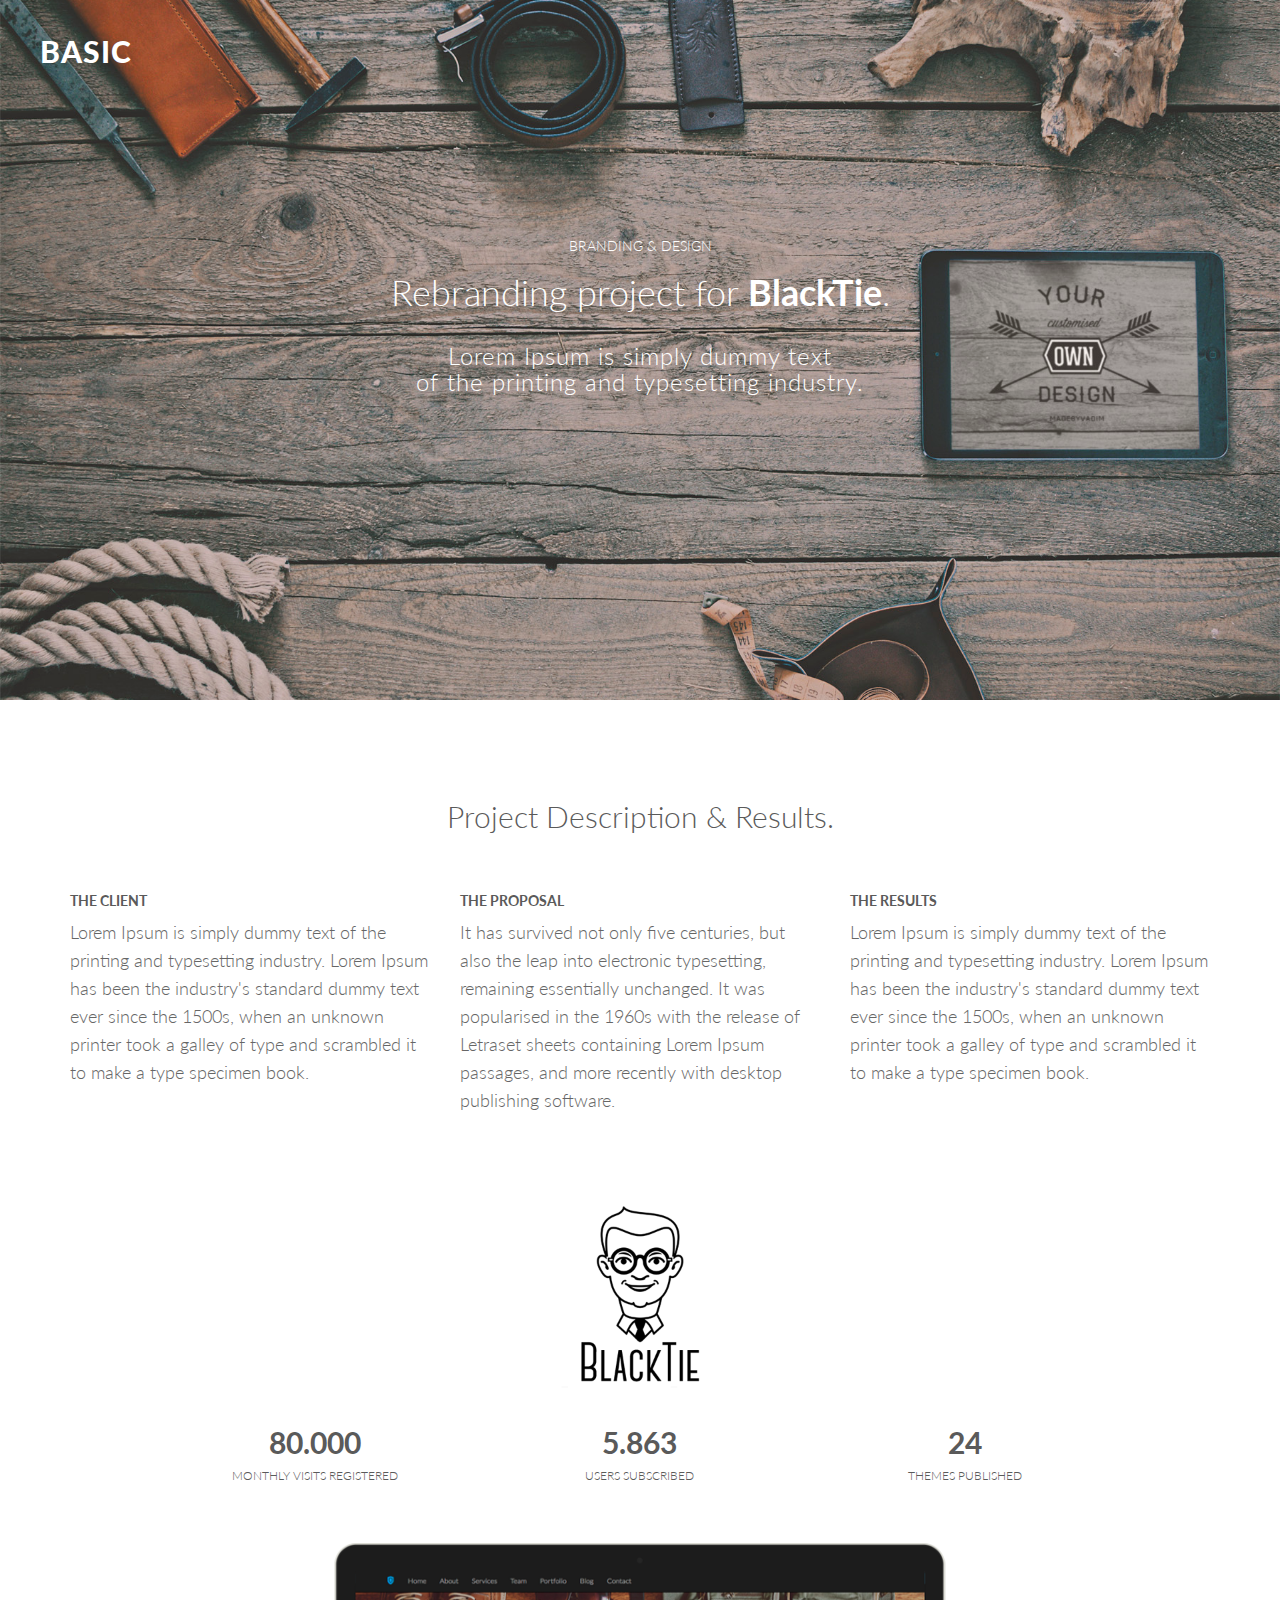
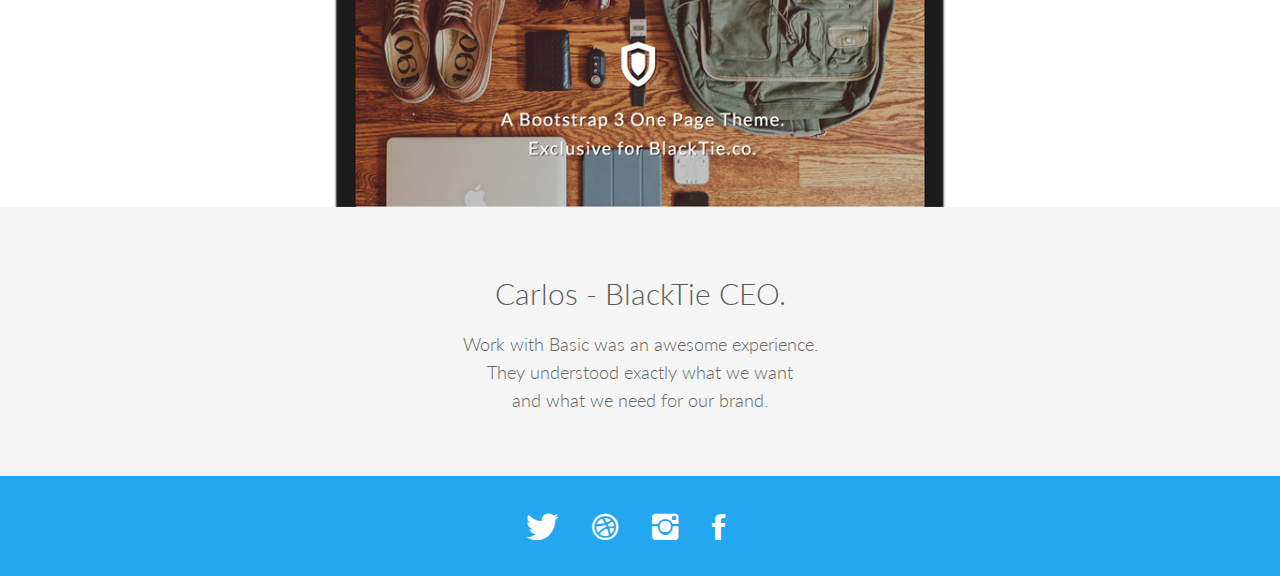
==== single-project.html @ efd59213 "massive intial upload" ====
<!DOCTYPE html>
<html lang="en">
  <head>
    <meta charset="utf-8">
    <meta http-equiv="X-UA-Compatible" content="IE=edge">
    <meta name="viewport" content="width=device-width, initial-scale=1">
    <meta name="description" content="">
    <meta name="author" content="">
    <link rel="icon" href="assets/img/favicon.ico">

    <title>BASIC - Blacktie.co Free Theme</title>

    <!-- Bootstrap core CSS -->
    <link href="assets/css/bootstrap.css" rel="stylesheet">

    <!-- Custom styles for this template -->
    <link href="assets/css/ionicons.min.css" rel="stylesheet">
    <link href="assets/css/style.css" rel="stylesheet">


    <!-- IE10 viewport hack for Surface/desktop Windows 8 bug -->
    <script src="assets/js/ie10-viewport-bug-workaround.js"></script>

    <!-- HTML5 shim and Respond.js IE8 support of HTML5 elements and media queries -->
    <!--[if lt IE 9]>
      <script src="https://oss.maxcdn.com/html5shiv/3.7.2/html5shiv.min.js"></script>
      <script src="https://oss.maxcdn.com/respond/1.4.2/respond.min.js"></script>
    <![endif]-->
  </head>

  <body>

    <div id="h2">
      <div class="logo">
        <a href="index.html"><h2>BASIC</h2></a>
      </div><!--/logo-->
      <div class="container centered">
        <div class="row">
          <div class="col-md-8 col-md-offset-2">
            <h5>BRANDING & DESIGN</h5>
            <h1>Rebranding project for <b>BlackTie</b>.</h1>
            <h3>Lorem Ipsum is simply dummy text<br/>of the printing and typesetting industry.</h3>
          </div>
        </div><!--/row-->
      </div><!--/container-->
    </div><!--H-->

    <div class="container ptb">
      <div class="row">
        <h2 class="centered mb">Project Description & Results.</h2>
        <div class="col-md-4">
          <h5><b>THE CLIENT</b></h5>
          <p>Lorem Ipsum is simply dummy text of the printing and typesetting industry. Lorem Ipsum has been the industry's standard dummy text ever since the 1500s, when an unknown printer took a galley of type and scrambled it to make a type specimen book.</p>
        </div><!--/col-md-4-->
        <div class="col-md-4">
          <h5><b>THE PROPOSAL</b></h5>
          <p>It has survived not only five centuries, but also the leap into electronic typesetting, remaining essentially unchanged. It was popularised in the 1960s with the release of Letraset sheets containing Lorem Ipsum passages, and more recently with desktop publishing software.</p>
        </div><!--/col-md-4-->
        <div class="col-md-4">
          <h5><b>THE RESULTS</b></h5>
          <p>Lorem Ipsum is simply dummy text of the printing and typesetting industry. Lorem Ipsum has been the industry's standard dummy text ever since the 1500s, when an unknown printer took a galley of type and scrambled it to make a type specimen book.</p>
        </div><!--/col-md-4-->
      </div><!--/row-->
    </div><!-- /.container -->
    <div class="container">
      <div class="row">
        <div class="col-md-10 col-md-offset-1 centered">
          <img src="assets/img/logoclient.png" width="200" alt="">
          <div class="row">
            <div class="col-sm-4">
              <h2><b>80.000</b></h2>
              <h6>MONTHLY VISITS REGISTERED</h6>
            </div><!--/col-sm-4-->
            <div class="col-sm-4">
              <h2><b>5.863</b></h2>
              <h6>USERS SUBSCRIBED</h6>
            </div><!--/col-sm-4-->
            <div class="col-sm-4">
              <h2><b>24</b></h2>
              <h6>THEMES PUBLISHED</h6>
            </div><!--/col-sm-4-->
          </div><!--/.row-->
        </div><!--/col-md-10-->
      </div><!--/row-->

      <div class="row mt">
        <div class="col-md-8 col-md-offset-2">
          <img src="assets/img/screen.png" class="img-responsive aligncenter" alt="">
        </div>
      </div><!--/.row-->

    </div><!--/.container-->

    <div id="g">
      <div class="container">
        <div class="row centered">
          <h2>Carlos - BlackTie CEO.</h2>
          <div class="col-md-8 col-md-offset-2">
            <p>Work with Basic was an awesome experience.<br/>They understood exactly what we want<br/>and what we need for our brand.</p>

          </div><!--/col-md-8-->
        </div><!--/row-->
      </div><!--/.container-->
    </div>

    <div id="f">
      <div class="container">
        <div class="row centered">
          <div class="col-md-8 col-md-offset-2">
            <a href="#"><i class="ion-social-twitter"></i></a>
            <a href="#"><i class="ion-social-dribbble"></i></a>
            <a href="#"><i class="ion-social-instagram"></i></a>
            <a href="#"><i class="ion-social-facebook"></i></a>
          </div><!--/col-md-8-->
        </div>
      </div><!--/container-->
    </div><!--/.F-->

    <!-- Bootstrap core JavaScript
    ================================================== -->
    <!-- Placed at the end of the document so the pages load faster -->
    <script src="assets/js/jquery.min.js"></script>
    <script src="assets/js/bootstrap.min.js"></script>
    <script src="assets/js/retina-1.1.0.js"></script>
    <script src="assets/js/custom.js"></script>


  
  </body>
</html>
---- assets/css/style.css ----
/*
 * Author: Carlos Alvarez
 * URL: http://alvarez.is
 *
 * Theme Name: Basic
 * URL: http://blacktie.co
 * Version: 1.0
 */

/*	################################################################
	1. GENERAL STRUCTURES
################################################################# */

/* Import fonts */
@import url(http://fonts.googleapis.com/css?family=Lato:300,400,700,900);

@import url("prettyPhoto.css") screen;
@import url("hoverex-all.css") screen;

* { 
	margin: 0;
	padding: 0px;
    font-family: 'Lato', sans-serif;
} 
body { 
	background: #fff; 
	margin: 0; 
	color: #5a5a5a;
}

h1, h2, h3, h4, h5, h6 {
    font-family: 'Lato', sans-serif;
	font-weight: 300;
}


p { 
	padding: 0; 
	margin-bottom: 12px; 
    font-family: 'Lato', sans-serif;
	font-weight: 300;
	font-size: 18px; 
	line-height: 28px;
	color: #666; 
	margin-top: 10px; 
}

html,
body {
	height: 100%;
}

.alignleft { float: left; }
.alignright { float: right; }
.aligncenter {
	margin-left: auto;
	margin-right: auto;
	display: block;
	clear: both;
}
.centered {text-align: center}
.mt {margin-top: 50px;}
.mb {margin-bottom: 50px;}
.mtb {margin-top: 50px; margin-bottom: 50px;}
.mtb2 { margin-top: 100px; margin-bottom: 100px;}
.ptb {padding-top: 80px; padding-bottom: 80px;}

.clear {
	clear: both;
	display: block;
	font-size: 0;
	height: 0;
	line-height: 0;
	width:100%;
}
::-moz-selection  {
	color: #fff;
	text-shadow:none;
	background:#2B2E31;
}
::selection {
	color: #fff;
	text-shadow:none;
	background:#2B2E31;
}
*,
*:after,
*:before {
	-webkit-box-sizing: border-box;
	-moz-box-sizing: border-box;
	box-sizing: border-box;
	padding: 0;
	margin: 0;
}
a { 
	padding: 0;
	margin: 0;
	text-decoration: none; 
	-webkit-transition: background-color .4s linear, color .4s linear;
	-moz-transition: background-color .4s linear, color .4s linear;
	-o-transition: background-color .4s linear, color .4s linear;
	-ms-transition: background-color .4s linear, color .4s linear;
	transition: background-color .4s linear, color .4s linear;
	color: #1abc9c;
}
a:hover,
a:focus {
  text-decoration: none;
  color:#696E74;
}

.nopadding {
	padding: 0px !important;
	margin: 0px;
}


/* FORM CONFIGURATION */

input {
	font-size: 16px;
	min-height: 40px;
	border-radius: 2px;
	line-height: 20px;
	padding: 11px 30px 12px;
	border: 1px solid #b9b9af;
	margin-bottom: 10px;
	background-color: #fff;
	-webkit-transition: background-color 0.2s;
	transition: background-color 0.2s;
}

.subscribe-input {
	float: left;
	width: 65%;
	text-align: left;
	margin-right: 2px;
}

.subscribe-submit {
	right: 0;
}

.btn-download {
	background: #FDE3A7;
}

.btn-conf {
	border-radius: 50px;
	margin-right: 15px;
	font-size: 11px;
	letter-spacing: 1px;
	text-transform: uppercase;
	padding: 14px 28px 13px 28px;
	}

.btn-clear {
	background: transparent;
	color: white;
	border: 2px solid white;
}
.btn-clear:hover {
	background: white;
	color: #2f2f2f;
}



.dmbutton:hover,
.dmbutton:active,
.dmbutton:focus{
	color: #ffffff;
	background-color: #222222;
	border-color: #ffffff;
}
.dmbutton {
	background:rgba(0, 0, 0, 0);
	border: 1px solid #ffffff;
	color: #ffffff;
	-webkit-border-radius: 2px;
	border-radius: 2px;
	padding-top: 1.025rem;
	padding-right: 2.25rem;
	letter-spacing:0.85px;
	padding-bottom: 1.0875rem;
	padding-left: 2.25rem;
	font-size: 1.55rem;
	cursor: pointer;
	font-weight: normal;
	line-height: normal;
	margin: 0 0 1.25rem;
	text-decoration: none;
	text-align: center;
	display: inline-block;
	-webkit-transition: background-color 300ms ease-out;
	-moz-transition: background-color 300ms ease-out;
	transition: background-color 300ms ease-out;
	-webkit-appearance: none;
	font-weight: normal !important;
}

/* HEADER SECTION */
#h {
	background: url(../img/header.jpg) no-repeat center top;
	padding-top: 5px;
	background-attachment: relative;
	background-position: center center;
	min-height: 700px;
	width: 100%;
	
    -webkit-background-size: 100%;
    -moz-background-size: 100%;
    -o-background-size: 100%;
    background-size: 100%;

    -webkit-background-size: cover;
    -moz-background-size: cover;
    -o-background-size: cover;
    background-size: cover;
    color: white;
}

#h .logo {
	margin-top: 30px;
	margin-left: 40px;
	padding-bottom: 150px;
}

#h .logo h2{
	font-weight: 900;
	color: white;
	letter-spacing: 1px;
}

#h h3 {
	margin-top: 10px;
}

#h i {
	font-size: 50px;
}

/* GREY SECTION */
#g {
	padding-top: 50px;
	padding-bottom: 50px;
	background: #f5f5f5;
}

.portfolio {
	padding:0 !important;
	margin:0 !important;
	display:block;
}


.portfolio-item .title:before {border-radius:0; display:none}
.portfolio-item p {margin:0px 0 30px;}
.portfolio-item h3 {margin:-10px 0 10px; font-size:16px; text-transform:uppercase;}


.tpl6 h3
{
	color:#fff;
	margin:0;
	padding:40px 5px 0;
	font-size:16px;
	text-transform:uppercase;
}
.tpl6 .dmbutton
{
	display:inline-block;
	margin:30px 5px 20px 5px;
	font-size:13px;
}

.tpl6 .bg
{
	height:100%;
	width:100%;
	background-color:#00b3fe;
	background-color:rgba(0,179,254,.9);
	text-align:center;
}

/* CLIENTS */

.clients img {
	max-width: 140px;
	max-height: 60px;
	vertical-align: middle;
}

.clients .col-sm-2 {
	height: 80px;
	line-height: 80px;
}

/* CONTACT SEPARATOR */
#sep {
	background: url(../img/sep.jpg) no-repeat center top;
	padding-top: 100px;
	background-attachment: relative;
	background-position: center center;
	min-height: 450px;
	width: 100%;
	color: white;
	
    -webkit-background-size: 100%;
    -moz-background-size: 100%;
    -o-background-size: 100%;
    background-size: 100%;

    -webkit-background-size: cover;
    -moz-background-size: cover;
    -o-background-size: cover;
    background-size: cover;
    color: white;
}

#sep h3 {
	font-weight: 300;
	letter-spacing: 2px;
}

/* FOOTER */
#f {
	padding-top: 25px;
	padding-bottom: 25px;
	background-color: #22A7F0;
}

#f i {
	margin-right: 30px;
	font-size: 35px;
}

#f a {
	color: white;
}

/* HEADER 2 - PORTFOLIO SECTION */
#h2 {
	background: url(../img/header-2.jpg) no-repeat center top;
	padding-top: 5px;
	background-attachment: relative;
	background-position: center center;
	min-height: 700px;
	width: 100%;
	
    -webkit-background-size: 100%;
    -moz-background-size: 100%;
    -o-background-size: 100%;
    background-size: 100%;

    -webkit-background-size: cover;
    -moz-background-size: cover;
    -o-background-size: cover;
    background-size: cover;
    color: white;
}

#h2 .logo {
	margin-top: 30px;
	margin-left: 40px;
	padding-bottom: 150px;
}

#h2 .logo h2{
	font-weight: 900;
	color: white;
	letter-spacing: 1px;
}

#h2 h3 {
	margin-top: 30px;
	letter-spacing: 1px;
}
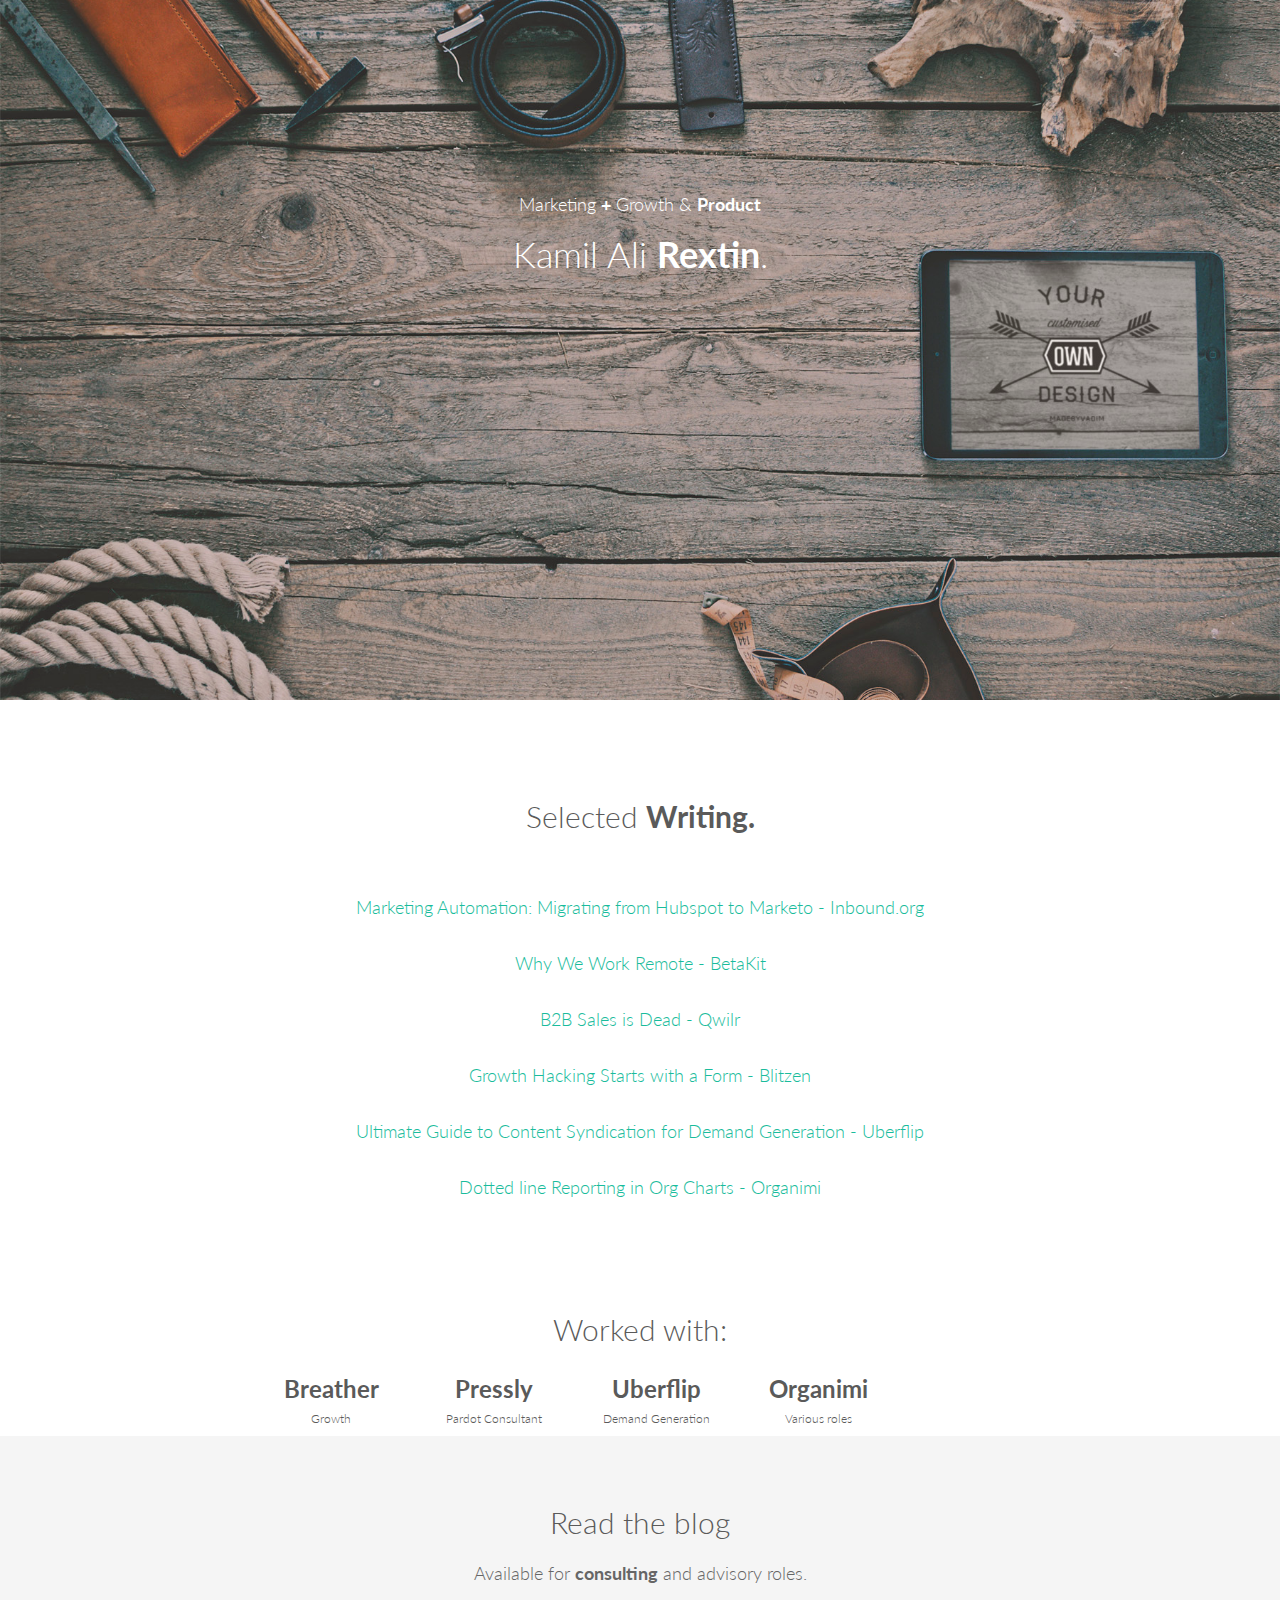
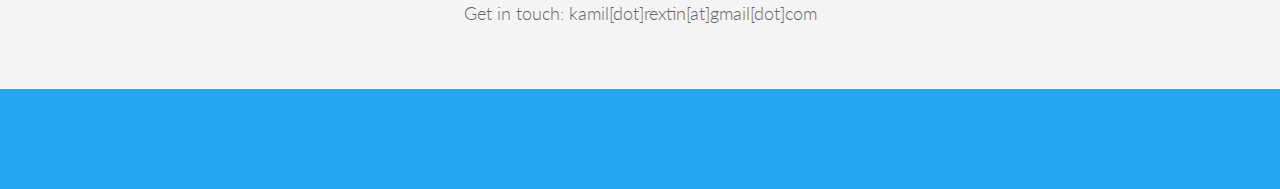
==== commit a096ed44: "new home page!" ====
--- a/single-project.html
+++ b/single-project.html
@@ -8,13 +8,13 @@
     <meta name="author" content="">
     <link rel="icon" href="assets/img/favicon.ico">
 
-    <title>BASIC - Blacktie.co Free Theme</title>
+    <title>Kamil Ali Rextin - Marketing &amp Growth | Toronto</title>
 
     <!-- Bootstrap core CSS -->
     <link href="assets/css/bootstrap.css" rel="stylesheet">
 
     <!-- Custom styles for this template -->
-    <link href="assets/css/ionicons.min.css" rel="stylesheet">
+  <!--  <link href="assets/css/ionicons.min.css" rel="stylesheet"> -->
     <link href="assets/css/style.css" rel="stylesheet">
 
 
@@ -32,58 +32,75 @@
 
     <div id="h2">
       <div class="logo">
-        <a href="index.html"><h2>BASIC</h2></a>
+
       </div><!--/logo-->
       <div class="container centered">
         <div class="row">
           <div class="col-md-8 col-md-offset-2">
-            <h5>BRANDING & DESIGN</h5>
-            <h1>Rebranding project for <b>BlackTie</b>.</h1>
-            <h3>Lorem Ipsum is simply dummy text<br/>of the printing and typesetting industry.</h3>
+            <h4>Marketing <b>+</b> Growth &amp <b>Product</b></h4>
+            <h1>Kamil Ali <b>Rextin</b>.</h1>
+           
           </div>
         </div><!--/row-->
       </div><!--/container-->
     </div><!--H-->
 
     <div class="container ptb">
-      <div class="row">
-        <h2 class="centered mb">Project Description & Results.</h2>
-        <div class="col-md-4">
-          <h5><b>THE CLIENT</b></h5>
-          <p>Lorem Ipsum is simply dummy text of the printing and typesetting industry. Lorem Ipsum has been the industry's standard dummy text ever since the 1500s, when an unknown printer took a galley of type and scrambled it to make a type specimen book.</p>
+      <div class="row centered">
+        <h2 class="centered mb">Selected <b>Writing.</b></h2>
+        <div class="col-md-8 col-md-offset-2">
+          <p>
+            
+            <a href=""> Marketing Automation: Migrating from Hubspot to Marketo - Inbound.org</a></li>
+            <br>
+            <br>
+            <a href=""> Why We Work Remote - BetaKit</a></li>
+             <br>
+            <br>
+            <a href=""> B2B Sales is Dead - Qwilr</a></li>
+             <br>
+            <br>
+            <a href=""> Growth Hacking Starts with a Form - Blitzen</a></li>
+             <br>
+            <br>
+            <a href=""> Ultimate Guide to Content Syndication for Demand Generation - Uberflip </a></li>
+             <br>
+            <br>
+            <a href="">Dotted line Reporting in Org Charts - Organimi</a>
+            
+          </p>
         </div><!--/col-md-4-->
-        <div class="col-md-4">
-          <h5><b>THE PROPOSAL</b></h5>
-          <p>It has survived not only five centuries, but also the leap into electronic typesetting, remaining essentially unchanged. It was popularised in the 1960s with the release of Letraset sheets containing Lorem Ipsum passages, and more recently with desktop publishing software.</p>
-        </div><!--/col-md-4-->
-        <div class="col-md-4">
-          <h5><b>THE RESULTS</b></h5>
-          <p>Lorem Ipsum is simply dummy text of the printing and typesetting industry. Lorem Ipsum has been the industry's standard dummy text ever since the 1500s, when an unknown printer took a galley of type and scrambled it to make a type specimen book.</p>
-        </div><!--/col-md-4-->
+       
       </div><!--/row-->
     </div><!-- /.container -->
     <div class="container">
-      <div class="row">
-        <div class="col-md-10 col-md-offset-1 centered">
-          <img src="assets/img/logoclient.png" width="200" alt="">
+      <div class="row centered">
+      <h2> Worked with: </h2>
+        <div class="col-md-10 col-md-offset-2 centered">
+        
+         <!-- <img src="assets/img/logoclient.png" width="200" alt=""> -->
           <div class="row">
-            <div class="col-sm-4">
-              <h2><b>80.000</b></h2>
-              <h6>MONTHLY VISITS REGISTERED</h6>
+            <div class="col-sm-2">
+              <h3><b>Breather</b></h3>
+              <h6>Growth</h6>
             </div><!--/col-sm-4-->
-            <div class="col-sm-4">
-              <h2><b>5.863</b></h2>
-              <h6>USERS SUBSCRIBED</h6>
+            <div class="col-sm-2">
+              <h3><b>Pressly</b></h3>
+              <h6>Pardot Consultant</h6>
             </div><!--/col-sm-4-->
-            <div class="col-sm-4">
-              <h2><b>24</b></h2>
-              <h6>THEMES PUBLISHED</h6>
+            <div class="col-sm-2">
+              <h3><b>Uberflip</b></h3>
+              <h6>Demand Generation</h6>
+            </div><!--/col-sm-4-->
+            <div class="col-sm-2">
+              <h3><b>Organimi</b></h3>
+              <h6>Various roles</h6>
             </div><!--/col-sm-4-->
           </div><!--/.row-->
         </div><!--/col-md-10-->
       </div><!--/row-->
 
-      <div class="row mt">
+   <!--   <div class="row mt">
         <div class="col-md-8 col-md-offset-2">
           <img src="assets/img/screen.png" class="img-responsive aligncenter" alt="">
         </div>
@@ -94,9 +111,10 @@
     <div id="g">
       <div class="container">
         <div class="row centered">
-          <h2>Carlos - BlackTie CEO.</h2>
+          <h2>Read the blog</h2>
           <div class="col-md-8 col-md-offset-2">
-            <p>Work with Basic was an awesome experience.<br/>They understood exactly what we want<br/>and what we need for our brand.</p>
+            <p>Available for <b>consulting</b> and advisory roles.</p>
+            <p> Get in touch: kamil[dot]rextin[at]gmail[dot]com</p>
 
           </div><!--/col-md-8-->
         </div><!--/row-->
--- a/assets/css/style.css
+++ b/assets/css/style.css
@@ -201,11 +201,12 @@
 
 /* HEADER SECTION */
 #h {
-	background: url(../img/header.jpg) no-repeat center top;
+/*	background: url(../img/header.jpg) no-repeat center top; */
+	background-color: #4698C4;
 	padding-top: 5px;
 	background-attachment: relative;
 	background-position: center center;
-	min-height: 700px;
+	min-height: 500px;
 	width: 100%;
 	
     -webkit-background-size: 100%;
